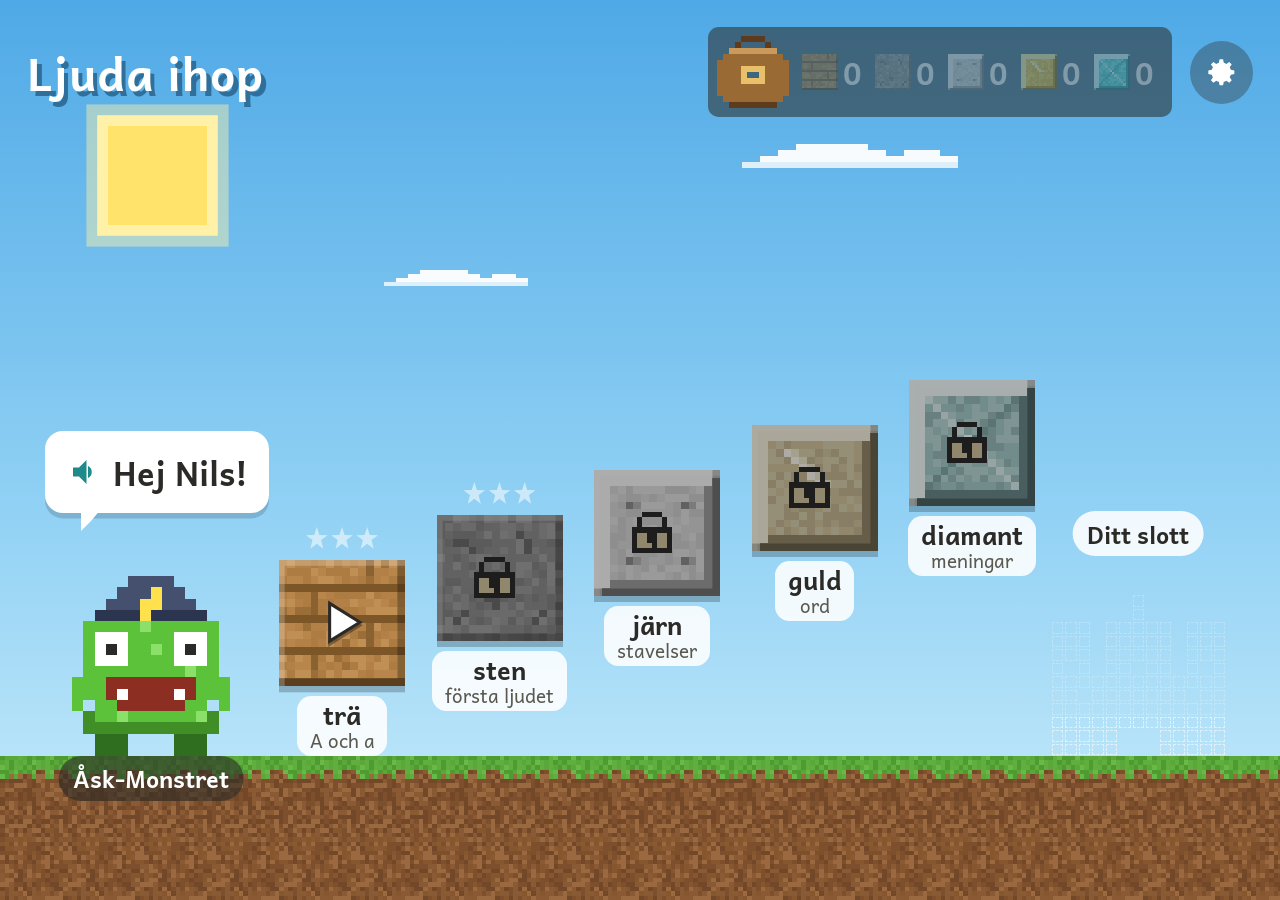
==== index.html @ 94e44904 "Ljuda ihop: trä och sten spelbara (stopp 2a) Trä = stor och liten bokstav, sten = första ljudet i or" ====
<!doctype html>
<html lang="sv">
<head>
<meta charset="utf-8">
<meta name="viewport" content="width=device-width, initial-scale=1, maximum-scale=1, user-scalable=no, viewport-fit=cover">
<meta name="robots" content="noindex, nofollow">
<meta name="apple-mobile-web-app-capable" content="yes">
<meta name="mobile-web-app-capable" content="yes">
<meta name="apple-mobile-web-app-title" content="Ljuda ihop">
<meta name="apple-mobile-web-app-status-bar-style" content="black-translucent">
<meta name="theme-color" content="#4fa9e6">
<title>Ljuda ihop</title>
<link rel="icon" href="ikon.svg" type="image/svg+xml">
<link rel="apple-touch-icon" href="ikon-180.png">
<link rel="preconnect" href="https://fonts.googleapis.com">
<link rel="preconnect" href="https://fonts.gstatic.com" crossorigin>
<link href="https://fonts.googleapis.com/css2?family=Andika:wght@400;700&display=swap" rel="stylesheet">
<link rel="stylesheet" href="stil.css">
</head>
<body>

<!-- ======================= START ======================= -->
<section class="screen on" id="start">
  <div class="sky"></div>
  <div class="sun" style="left:calc(var(--u)*12);top:calc(var(--u)*14)"></div>
  <div class="cloud" data-cloud style="left:58%;top:16%;width:calc(var(--u)*24);height:calc(var(--u)*8)"></div>
  <div class="cloud" data-cloud style="left:30%;top:30%;width:calc(var(--u)*16);height:calc(var(--u)*5.3)"></div>
  <div class="ground"></div>
  <div class="hud">
    <div class="title">Ljuda ihop</div>
    <div class="spacer"></div>
    <div class="bag" data-bag></div>
    <button class="gear" id="gear" aria-label="För vuxna"><svg viewBox="0 0 24 24"><path d="M12 8a4 4 0 1 0 0 8 4 4 0 0 0 0-8Zm9 5.2v-2.4l-2.4-.5a7 7 0 0 0-.8-1.8l1.4-2-1.7-1.7-2 1.4a7 7 0 0 0-1.8-.8L13.2 3h-2.4l-.5 2.4a7 7 0 0 0-1.8.8l-2-1.4-1.7 1.7 1.4 2a7 7 0 0 0-.8 1.8L3 10.8v2.4l2.4.5c.2.6.4 1.2.8 1.8l-1.4 2 1.7 1.7 2-1.4c.6.4 1.2.6 1.8.8l.5 2.4h2.4l.5-2.4c.6-.2 1.2-.4 1.8-.8l2 1.4 1.7-1.7-1.4-2c.4-.6.6-1.2.8-1.8l2.4-.5Z"/></svg></button>
  </div>
  <div class="hero" id="heroStart" style="left:calc(var(--u)*8);bottom:calc(var(--g)*2)"></div>
  <div class="namn" style="left:calc(var(--u)*16.75);bottom:calc(var(--g)*2 - var(--u)*5)">Åsk-Monstret</div>
  <button class="bubble" id="hej" style="left:calc(var(--u)*5);bottom:calc(var(--g)*2 + var(--u)*27)">
    <svg viewBox="0 0 24 24"><path fill="#1f8a8a" d="M4 9v6h4l5 5V4L8 9H4Zm12.5 3a4.5 4.5 0 0 0-2.5-4v8a4.5 4.5 0 0 0 2.5-4Z"/></svg>
    Hej Nils!
  </button>
  <div class="path" id="path"></div>
  <button class="minitower" id="mini" data-go="bygg"><div class="lbl">Ditt slott</div><div class="tower" id="towerMini"></div></button>
</section>

<!-- ======================= TRÄ: hitta lilla bokstaven ======================= -->
<section class="screen" id="tra">
  <div class="sky"></div>
  <div class="cloud" data-cloud style="left:8%;top:18%;width:calc(var(--u)*20);height:calc(var(--u)*6.6)"></div>
  <div class="cloud" data-cloud style="left:72%;top:12%;width:calc(var(--u)*16);height:calc(var(--u)*5.3)"></div>
  <div class="tree" data-tree="5" style="left:calc(var(--u)*2)"></div>
  <div class="tree" data-tree="4" style="right:calc(var(--u)*6)"></div>
  <div class="ground"></div>
  <div class="hud">
    <button class="iconbtn" data-go="start" aria-label="Hem"><svg viewBox="0 0 24 24"><path fill="#fdf8ea" d="M12 3 2 12h3v8h5v-5h4v5h5v-8h3L12 3Z"/></svg></button>
    <div class="progress" id="traProg"></div>
    <div class="spacer"></div>
    <div class="bag" data-bag></div>
  </div>
  <div class="sign">
    <div class="board"><div class="big" id="traBig">A</div></div>
    <button class="speak" id="traSay" data-tex="iron" aria-label="Lyssna"><svg viewBox="0 0 24 24"><path fill="#2b2a26" d="M4 9v6h4l5 5V4L8 9H4Zm12.5 3a4.5 4.5 0 0 0-2.5-4v8a4.5 4.5 0 0 0 2.5-4Zm-2.5-9v2.1a7 7 0 0 1 0 13.8V21a9 9 0 0 0 0-18Z"/></svg></button>
  </div>
  <div class="row" id="traRow"></div>
</section>

<!-- ======================= STEN: vilken bokstav börjar ordet på? ======================= -->
<section class="screen" id="sten">
  <div class="cave"></div>
  <div class="ground stone"></div>
  <div class="hud">
    <button class="iconbtn" data-go="start" aria-label="Hem"><svg viewBox="0 0 24 24"><path fill="#fdf8ea" d="M12 3 2 12h3v8h5v-5h4v5h5v-8h3L12 3Z"/></svg></button>
    <div class="progress" id="stenProg"></div>
    <div class="spacer"></div>
    <div class="bag" data-bag></div>
  </div>
  <div class="listen"><button class="speak huge" id="stenSay" data-tex="gold" aria-label="Lyssna"><svg viewBox="0 0 24 24"><path fill="#2b2a26" d="M4 9v6h4l5 5V4L8 9H4Zm12.5 3a4.5 4.5 0 0 0-2.5-4v8a4.5 4.5 0 0 0 2.5-4Zm-2.5-9v2.1a7 7 0 0 1 0 13.8V21a9 9 0 0 0 0-18Z"/></svg></button></div>
  <div class="row" id="stenRow"></div>
</section>

<!-- ======================= SLOTTET ======================= -->
<section class="screen" id="bygg">
  <div class="sky"></div>
  <div class="sun" style="right:calc(var(--u)*14);top:calc(var(--u)*16)"></div>
  <div class="cloud" data-cloud style="left:12%;top:20%;width:calc(var(--u)*22);height:calc(var(--u)*7.3)"></div>
  <div class="ground"></div>
  <div class="hud">
    <button class="iconbtn" data-go="start" aria-label="Hem"><svg viewBox="0 0 24 24"><path fill="#fdf8ea" d="M12 3 2 12h3v8h5v-5h4v5h5v-8h3L12 3Z"/></svg></button>
    <div class="spacer"></div>
    <div class="bag" data-bag></div>
  </div>
  <div class="hero" id="heroBygg" style="left:calc(50% - var(--u)*46);bottom:calc(var(--g)*2)"></div>
  <button class="tower" id="towerBig" style="position:absolute;left:50%;bottom:calc(var(--g)*2);transform:translateX(-50%)"></button>
  <div class="buildbtn"><button class="bigbtn" id="buildAll" aria-label="Bygg"><svg viewBox="0 0 24 24"><path fill="#fff" d="m14.6 2.4 7 7-2.1 2.1-1.4-1.4-2.8 2.8 1.4 1.4-2.1 2.1-1.4-1.4L5.6 22 2 18.4l7.6-7.6-1.4-1.4 2.1-2.1 1.4 1.4 2.8-2.8-1.4-1.4 1.5-2.1Z"/></svg><span class="badge" id="buildBadge">0</span></button></div>
</section>

<!-- ======================= FÖRÄLDRAKODEN ======================= -->
<section class="screen vuxen" id="kod">
  <div class="kodruta">
    <h2 id="kodRubrik">Föräldrar</h2>
    <p id="kodText">Skriv föräldrakoden</p>
    <div class="prickar" id="kodPrickar"><i></i><i></i><i></i><i></i></div>
    <div class="kodfel" id="kodFel"></div>
    <div class="knappsats" id="kodPad"></div>
    <button class="avbryt" id="kodAvbryt">Tillbaka till spelet</button>
  </div>
</section>

<!-- ======================= FÖRÄLDRAVYN ======================= -->
<section class="screen vuxen" id="foralder">
  <div class="head">
    <div><h1>För föräldrar</h1><p>Allt sparas bara på den här paddan. Inget konto, ingen reklam, ingen AI medan Nils spelar.</p></div>
    <button class="back" data-go="start">Till spelet</button>
  </div>
  <div class="wrap">
    <div class="card">
      <div class="lbl">I dag</div>
      <h3>Speltid</h3>
      <div class="stor" id="fTidKvar"></div>
      <p class="muted" id="fTidText"></p>
      <div class="chips"><button class="chip teal" data-extra="5">+5 min i dag</button><button class="chip teal" data-extra="10">+10 min i dag</button></div>
    </div>
    <div class="card">
      <div class="lbl">Varje dag</div>
      <h3>Längsta speltid per dag</h3>
      <p class="muted">Tiden räknas bara när Nils är inne i en nivå. Slottet går alltid att bygga på. En påbörjad nivå får spelas klart.</p>
      <div class="chips" id="fMaxtid"></div>
    </div>
    <div class="card">
      <div class="lbl">Så går det</div>
      <h3>Nivåerna</h3>
      <table><thead><tr><th>Nivå</th><th>Klara</th><th>Bästa</th><th>Senast</th></tr></thead><tbody id="fNivaer"></tbody></table>
    </div>
    <div class="card">
      <div class="lbl">Att öva på</div>
      <h3>Det som blev fel</h3>
      <p class="muted">Siffran = antal fel som är kvar att öva bort. Bokstäverna kommer tillbaka oftare tills de sitter.</p>
      <div id="fSvara"></div>
    </div>
    <div class="card bred">
      <div class="lbl">Historik</div>
      <h3>De senaste omgångarna</h3>
      <table><thead><tr><th>Dag</th><th>Nivå</th><th>Rätt på första försöket</th><th>Fel</th></tr></thead><tbody id="fLogg"></tbody></table>
    </div>
    <div class="card bred">
      <div class="lbl">Övrigt</div>
      <div class="chips"><button class="chip" id="fBytKod">Byt föräldrakod</button><a class="chip" href="skisser/skiss.html#rost" style="text-decoration:none;color:inherit">Lyssna på alla ljud</a></div>
      <p class="muted" style="margin:14px 0 0">Rösten är gjord en gång med ElevenLabs (rösten Sanna Hartfield) och ligger som ljudfiler i appen.</p>
    </div>
  </div>
</section>

<!-- ======================= FIRANDET ======================= -->
<div class="overlay" id="win"><div class="win">
  <h2 id="winTitle">Bra jobbat!</h2>
  <div class="stars" id="winStars" style="justify-content:center;margin-bottom:calc(var(--u)*2);transform:scale(2.2);transform-origin:50% 0;height:calc(var(--u)*6)"></div>
  <div class="loot" id="winLoot"></div>
  <div class="btns">
    <button class="bigbtn sec" id="winAgain" aria-label="Igen"><svg viewBox="0 0 24 24"><path fill="#4D4C44" d="M12 5V2L7 6l5 4V7a5 5 0 1 1-5 5H5a7 7 0 1 0 7-7Z"/></svg></button>
    <button class="bigbtn" id="winBuild" aria-label="Bygg"><svg viewBox="0 0 24 24"><path fill="#fff" d="m14.6 2.4 7 7-2.1 2.1-1.4-1.4-2.8 2.8 1.4 1.4-2.1 2.1-1.4-1.4L5.6 22 2 18.4l7.6-7.6-1.4-1.4 2.1-2.1 1.4 1.4 2.8-2.8-1.4-1.4 1.5-2.1Z"/></svg></button>
  </div>
</div></div>

<!-- ======================= TIDEN ÄR SLUT ======================= -->
<div class="overlay" id="slut"><div class="slut">
  <div class="hero" id="heroSlut"></div>
  <h2>Slut för i dag!</h2>
  <p>Bra jobbat, Nils! Slottet väntar på dig.</p>
  <div class="btns">
    <button class="bigbtn" id="slutBygg" aria-label="Till slottet"><svg viewBox="0 0 24 24"><path fill="#fff" d="m14.6 2.4 7 7-2.1 2.1-1.4-1.4-2.8 2.8 1.4 1.4-2.1 2.1-1.4-1.4L5.6 22 2 18.4l7.6-7.6-1.4-1.4 2.1-2.1 1.4 1.4 2.8-2.8-1.4-1.4 1.5-2.1Z"/></svg></button>
    <button class="bigbtn sec" id="slutHem" aria-label="Hem"><svg viewBox="0 0 24 24"><path fill="#4D4C44" d="M12 3 2 12h3v8h5v-5h4v5h5v-8h3L12 3Z"/></svg></button>
  </div>
</div></div>

<div class="turn"><div><svg viewBox="0 0 24 24"><rect x="6" y="2" width="12" height="20" rx="2" fill="none" stroke="#fff" stroke-width="2"/><circle cx="12" cy="18.5" r="1" fill="#fff"/></svg><p>Vänd paddan på sidan</p></div></div>

<script src="grafik.js"></script>
<script src="ord.js"></script>
<script src="app.js"></script>
</body>
</html>
---- stil.css ----
/* Ljuda ihop – stilen. Världen från skiss 1, föräldradelen i lugn cream-stil. */
:root{
  --u: min(1vh, .75vw);
  --blk: calc(var(--u) * 19);
  --g: calc(var(--u) * 8);
  --ink:#2b2a26; --cream:#f5f4ed; --antracit:#4D4C44; --teal:#1f8a8a;
  --font:'Andika','Avenir Next','Helvetica Neue',system-ui,sans-serif;
}
*{box-sizing:border-box;-webkit-tap-highlight-color:transparent}
html,body{margin:0;height:100%;overflow:hidden;background:#6fc0ee;font-family:var(--font);color:var(--ink);
  -webkit-user-select:none;user-select:none;touch-action:manipulation;-webkit-touch-callout:none}
button{font-family:inherit;color:inherit;border:0;background:none;padding:0;cursor:pointer}
.px{image-rendering:pixelated;image-rendering:crisp-edges}

.screen{position:fixed;inset:0;display:none;overflow:hidden}
.screen.on{display:block}

/* ---------- världen ---------- */
.sky{position:absolute;inset:0;background:linear-gradient(#4fa9e6 0%,#8fd0f4 55%,#cdeefb 100%)}
.cave{position:absolute;inset:0;background-image:var(--t-cave);background-size:calc(var(--u)*12) calc(var(--u)*12);image-rendering:pixelated}
.cave::after{content:"";position:absolute;inset:0;background:radial-gradient(ellipse at 50% 42%,rgba(255,210,120,.28),rgba(0,0,0,.55) 70%)}
.cloud{position:absolute;background-size:100% 100%;image-rendering:pixelated;opacity:.95}
.sun{position:absolute;width:calc(var(--u)*11);height:calc(var(--u)*11);background:#ffe36b;
  box-shadow:0 0 0 calc(var(--u)*1.2) #fff2a8, 0 0 0 calc(var(--u)*2.4) rgba(255,242,168,.45)}
.ground{position:absolute;left:0;right:0;bottom:0;height:calc(var(--g)*2);
  background-image:var(--t-grass),var(--t-dirt);background-repeat:repeat-x,repeat;
  background-size:var(--g) var(--g),var(--g) var(--g);background-position:0 0,0 var(--g);image-rendering:pixelated}
.ground.stone{background-image:var(--t-stonefloor),var(--t-deep);background-repeat:repeat-x,repeat}
.tree{position:absolute;bottom:calc(var(--g)*2)}
.tree .leaves{position:absolute;background-image:var(--t-leaves);background-size:var(--g) var(--g);image-rendering:pixelated}
.tree .log{position:absolute;background-image:var(--t-log);background-size:var(--g) var(--g);image-rendering:pixelated}

/* ---------- block ---------- */
.block{position:relative;width:var(--blk);height:var(--blk);background-size:100% 100%;image-rendering:pixelated;
  box-shadow:inset calc(var(--blk)*.045) calc(var(--blk)*.045) 0 rgba(255,255,255,.22),
             inset calc(var(--blk)*-.06) calc(var(--blk)*-.06) 0 rgba(0,0,0,.28),
             0 calc(var(--blk)*.05) 0 rgba(0,0,0,.22)}
.block .plate{position:absolute;inset:17%;background:#fdf8ea;border-radius:9%;display:grid;place-items:center;
  font-weight:700;font-size:calc(var(--blk)*.5);line-height:1;padding-bottom:4%;
  box-shadow:inset 0 calc(var(--blk)*-.03) 0 rgba(0,0,0,.12)}
.block .plate.word{font-size:calc(var(--blk)*.27);inset:22% 10%}
.block.pop{animation:pop .35s cubic-bezier(.3,1.6,.5,1) both}
@keyframes pop{from{transform:scale(.2);opacity:0}to{transform:scale(1);opacity:1}}
.block.wobble{animation:wob .45s ease}
@keyframes wob{20%{transform:rotate(-7deg)}40%{transform:rotate(6deg)}60%{transform:rotate(-4deg)}80%{transform:rotate(2deg)}}
.block.hint{animation:hint 1s ease-in-out infinite}
@keyframes hint{50%{transform:translateY(calc(var(--u)*-1.6));filter:brightness(1.25) drop-shadow(0 0 calc(var(--u)*1.5) #fff6a0)}}
.block.crack::after{content:"";position:absolute;inset:0;background-image:var(--t-crack);background-size:100% 100%;image-rendering:pixelated}
.block.crack{animation:shake .22s linear}
@keyframes shake{25%{transform:translate(-3px,1px)}50%{transform:translate(3px,-1px)}75%{transform:translate(-2px,0)}}
.piece{position:fixed;background-size:400% 400%;image-rendering:pixelated;pointer-events:none;z-index:50}

/* ---------- HUD ---------- */
.hud{position:absolute;top:calc(var(--u)*3);left:calc(var(--u)*3);right:calc(var(--u)*3);display:flex;align-items:center;gap:calc(var(--u)*2);z-index:10}
.hud .spacer{flex:1}
.iconbtn{width:calc(var(--u)*10);height:calc(var(--u)*10);display:grid;place-items:center;background-size:100% 100%;image-rendering:pixelated;
  background-image:var(--t-plank);box-shadow:inset 3px 3px 0 rgba(255,255,255,.25),inset -4px -4px 0 rgba(0,0,0,.3)}
.iconbtn svg{width:58%;height:58%}
.bag{display:flex;align-items:center;gap:calc(var(--u)*1.4);background:rgba(43,42,38,.55);padding:calc(var(--u)*1) calc(var(--u)*2) calc(var(--u)*1) calc(var(--u)*1);
  border-radius:calc(var(--u)*1.2);color:#fff;font-weight:700;font-size:calc(var(--u)*3.4)}
.bag .sack{width:calc(var(--u)*8);height:calc(var(--u)*8);background-size:100% 100%;image-rendering:pixelated}
.bag .sack.bump{animation:bump .3s ease}
@keyframes bump{50%{transform:scale(1.25) rotate(-6deg)}}
.bag .item{display:flex;align-items:center;gap:calc(var(--u)*.6)}
.bag .item i{display:block;width:calc(var(--u)*4);height:calc(var(--u)*4);background-size:100% 100%;image-rendering:pixelated;box-shadow:inset -2px -2px 0 rgba(0,0,0,.3)}
.bag .item.zero{opacity:.35}
.gear{width:calc(var(--u)*7);height:calc(var(--u)*7);border-radius:50%;background:rgba(43,42,38,.35);display:grid;place-items:center}
.gear svg{width:55%;height:55%;fill:#fff}
.progress{display:flex;gap:calc(var(--u)*1)}
.progress span{width:calc(var(--u)*5.5);height:calc(var(--u)*5.5);border:calc(var(--u)*.5) dashed rgba(255,255,255,.7);background-size:100% 100%;image-rendering:pixelated}
.progress span.full{border:0;box-shadow:inset -3px -3px 0 rgba(0,0,0,.3);animation:pop .3s ease both}

/* ---------- figuren ---------- */
.hero{position:absolute;width:calc(var(--u)*17.5);height:calc(var(--u)*20);background-size:100% 100%;image-rendering:pixelated;transform-origin:50% 100%}
.hero.jump{animation:jump .5s cubic-bezier(.3,.7,.4,1)}
@keyframes jump{40%{transform:translateY(calc(var(--u)*-5)) scaleY(1.04)}70%{transform:translateY(0) scaleY(.93)}}
.namn{position:absolute;font-weight:700;font-size:calc(var(--u)*2.6);color:#fff;background:rgba(43,42,38,.6);border-radius:999px;padding:calc(var(--u)*.4) calc(var(--u)*1.6);white-space:nowrap;transform:translateX(-50%)}
.bubble{position:absolute;background:#fff;border-radius:calc(var(--u)*2);padding:calc(var(--u)*1.6) calc(var(--u)*2.4);font-size:calc(var(--u)*3.6);font-weight:700;white-space:nowrap;
  box-shadow:0 calc(var(--u)*.6) 0 rgba(0,0,0,.15);display:flex;align-items:center;gap:calc(var(--u)*1.2)}
.bubble::after{content:"";position:absolute;left:calc(var(--u)*4);bottom:calc(var(--u)*-2);border:calc(var(--u)*1.2) solid transparent;border-top:calc(var(--u)*1.4) solid #fff;border-left-color:#fff}
.bubble svg{width:calc(var(--u)*4);height:calc(var(--u)*4);flex:none}

/* ---------- start ---------- */
.title{font-weight:700;font-size:calc(var(--u)*5);color:#fff;letter-spacing:.02em;
  text-shadow:calc(var(--u)*.5) calc(var(--u)*.5) 0 #2f6f9a}
.path{position:absolute;left:calc(var(--u)*30);bottom:calc(var(--g)*2);display:flex;align-items:flex-end;gap:calc(var(--u)*1.5)}
.step{position:relative;width:calc(var(--u)*16);display:flex;flex-direction:column;align-items:center;gap:calc(var(--u)*1.2)}
.step .block{--blk:calc(var(--u)*14)}
.step .cap{font-size:calc(var(--u)*2.8);font-weight:700;background:rgba(255,255,255,.88);border-radius:calc(var(--u)*1.6);padding:calc(var(--u)*.5) calc(var(--u)*1.4);text-align:center;line-height:1.15}
.step .cap small{display:block;font-size:calc(var(--u)*2.1);font-weight:400;color:#5b594f}
.step.locked .block{filter:saturate(.25) brightness(.7)}
.step.locked .block::before{content:"";position:absolute;inset:30%;background-image:var(--t-lock);background-size:100% 100%;image-rendering:pixelated;z-index:2}
.step.active .block{animation:glow 1.6s ease-in-out infinite}
@keyframes glow{50%{filter:brightness(1.18);transform:translateY(calc(var(--u)*-1))}}
.step .play{position:absolute;inset:26%;display:grid;place-items:center}
.step .play svg{width:100%;height:100%;filter:drop-shadow(0 3px 0 rgba(0,0,0,.35))}
.arrow{position:absolute;top:calc(var(--u)*-10);left:50%;width:calc(var(--u)*6);height:calc(var(--u)*6);transform:translateX(-50%);animation:arr 1s ease-in-out infinite;background-size:100% 100%;image-rendering:pixelated}
@keyframes arr{50%{transform:translate(-50%,calc(var(--u)*1.5))}}
.stars{display:flex;gap:calc(var(--u)*.4)}
.stars b{width:calc(var(--u)*2.4);height:calc(var(--u)*2.4);background:#ffd84a;clip-path:polygon(50% 0,62% 36%,100% 38%,70% 60%,80% 100%,50% 77%,20% 100%,30% 60%,0 38%,38% 36%)}
.stars b.off{background:rgba(255,255,255,.55)}
.minitower{position:absolute;right:calc(var(--u)*6);bottom:calc(var(--g)*2)}
.minitower .lbl{position:absolute;left:50%;transform:translateX(-50%);bottom:calc(100% + var(--u)*1.2);font-size:calc(var(--u)*2.6);font-weight:700;background:rgba(255,255,255,.88);border-radius:999px;padding:calc(var(--u)*.4) calc(var(--u)*1.6);white-space:nowrap}

/* ---------- tornet ---------- */
.tower{position:relative}
.tower .c{position:absolute;background-size:100% 100%;image-rendering:pixelated}
.tower .c.ghost{background:none;outline:1px dashed rgba(255,255,255,.55);outline-offset:-2px}
.tower .c.ghost.far{outline-color:rgba(255,255,255,.22)}
.tower .c.full{box-shadow:inset 2px 2px 0 rgba(255,255,255,.2),inset -3px -3px 0 rgba(0,0,0,.28)}
.tower .c.next{outline:2px solid #fff6a0;animation:nxt .9s ease-in-out infinite}
@keyframes nxt{50%{background:rgba(255,246,160,.45)}}
.tower .pole{position:absolute;background:#6b4a2b}
.tower .flag{position:absolute;background:#d6452b;clip-path:polygon(0 0,100% 50%,0 100%);animation:pop .4s ease both}
.tower .c.drop{animation:drop .42s cubic-bezier(.5,0,.7,1.4) both}
@keyframes drop{from{transform:translateY(calc(var(--u)*-40));opacity:.3}to{transform:none;opacity:1}}

/* ---------- nivåerna ---------- */
.row{position:absolute;left:50%;bottom:calc(var(--g)*2);transform:translateX(-50%);display:flex;gap:calc(var(--u)*4)}
.sign{position:absolute;top:calc(var(--u)*13);left:50%;transform:translateX(-50%);display:flex;align-items:center;gap:calc(var(--u)*3)}
.board{background-image:var(--t-plank);background-size:calc(var(--u)*7) calc(var(--u)*7);image-rendering:pixelated;padding:calc(var(--u)*1.6) calc(var(--u)*6);
  box-shadow:inset 4px 4px 0 rgba(255,255,255,.2),inset -5px -5px 0 rgba(0,0,0,.3),0 calc(var(--u)*.8) 0 rgba(0,0,0,.2);position:relative}
.board::before,.board::after{content:"";position:absolute;top:100%;width:calc(var(--u)*2);height:calc(var(--u)*30);background-image:var(--t-log);background-size:calc(var(--u)*2) calc(var(--u)*2);z-index:-1}
.board::before{left:22%}.board::after{right:22%}
.board .big{background:#fdf8ea;border-radius:calc(var(--u)*1.4);font-weight:700;font-size:calc(var(--u)*17);line-height:1;padding:calc(var(--u)*.5) calc(var(--u)*5) calc(var(--u)*2.2);min-width:calc(var(--u)*22);text-align:center}
.speak{width:calc(var(--u)*13);height:calc(var(--u)*13);display:grid;place-items:center;background-size:100% 100%;image-rendering:pixelated;
  box-shadow:inset 4px 4px 0 rgba(255,255,255,.35),inset -5px -5px 0 rgba(0,0,0,.3),0 calc(var(--u)*.8) 0 rgba(0,0,0,.25)}
.speak svg{width:60%;height:60%}
.speak.talking svg{animation:tk .5s ease-in-out infinite}
@keyframes tk{50%{transform:scale(1.12)}}
.speak.huge{width:calc(var(--u)*22);height:calc(var(--u)*22)}
.listen{position:absolute;top:calc(var(--u)*14);left:50%;transform:translateX(-50%)}

/* ---------- firandet ---------- */
.overlay{position:fixed;inset:0;background:rgba(20,30,40,.55);display:none;place-items:center;z-index:60}
.overlay.on{display:grid}
.win{background:#fdf8ea;border-radius:calc(var(--u)*3);padding:calc(var(--u)*4) calc(var(--u)*7);text-align:center;animation:pop .45s cubic-bezier(.3,1.6,.5,1) both;
  box-shadow:0 calc(var(--u)*1.2) 0 rgba(0,0,0,.2)}
.win h2{margin:0 0 calc(var(--u)*2);font-size:calc(var(--u)*7)}
.win .loot{display:flex;justify-content:center;gap:calc(var(--u)*1);margin-bottom:calc(var(--u)*3.5)}
.win .loot i{width:calc(var(--u)*7);height:calc(var(--u)*7);background-size:100% 100%;image-rendering:pixelated;box-shadow:inset -3px -3px 0 rgba(0,0,0,.3);animation:pop .3s ease both}
.win .btns{display:flex;gap:calc(var(--u)*3);justify-content:center}
.bigbtn{min-width:calc(var(--u)*20);height:calc(var(--u)*13);display:grid;place-items:center;border-radius:calc(var(--u)*2);background:#5aa83a;
  box-shadow:inset 0 calc(var(--u)*-1.2) 0 rgba(0,0,0,.25)}
.bigbtn.sec{background:#d7cdb3}
.bigbtn svg{width:calc(var(--u)*8);height:calc(var(--u)*8)}
.confetti{position:fixed;width:calc(var(--u)*1.6);height:calc(var(--u)*1.6);z-index:70;pointer-events:none}

/* ---------- bygget ---------- */
.buildbtn{position:absolute;right:calc(var(--u)*5);bottom:calc(var(--g)*2 + var(--u)*3);z-index:5}
.buildbtn .bigbtn{position:relative}
.badge{position:absolute;top:calc(var(--u)*-2);right:calc(var(--u)*-2);min-width:calc(var(--u)*6);height:calc(var(--u)*6);border-radius:999px;background:#e0452b;color:#fff;
  font-weight:700;font-size:calc(var(--u)*3.4);display:grid;place-items:center;padding:0 calc(var(--u)*1.2)}

.say{display:inline-flex;align-items:center;gap:8px;min-height:44px;padding:8px 14px;border-radius:999px;background:var(--cream);font-size:15px;font-weight:600}
.say::before{content:"";width:0;height:0;border-left:11px solid var(--teal);border-top:7px solid transparent;border-bottom:7px solid transparent}
.say code{font-family:var(--font);font-size:17px;font-weight:700}
.say.playing{background:rgba(31,138,138,.18)}

/* ---------- vänd paddan ---------- */
.turn{display:none;position:fixed;inset:0;z-index:200;background:#4fa9e6;color:#fff;place-items:center;text-align:center;font-weight:700;font-size:28px;padding:30px}
@media (orientation:portrait) and (max-width:1100px){ .turn{display:grid} }
.turn svg{width:120px;height:120px;animation:rot 2s ease-in-out infinite}
@keyframes rot{50%{transform:rotate(-90deg)}}

/* ---------- start: låsta nivåer som kommer senare ---------- */
.step.locked .block.nej{animation:wob .45s ease}

/* ---------- dagens tid är slut ---------- */
.slut{background:#fdf8ea;border-radius:calc(var(--u)*3);padding:calc(var(--u)*4) calc(var(--u)*7);text-align:center;max-width:calc(var(--u)*80);
  box-shadow:0 calc(var(--u)*1.2) 0 rgba(0,0,0,.2);animation:pop .45s cubic-bezier(.3,1.6,.5,1) both}
.slut .hero{position:relative;margin:0 auto calc(var(--u)*2)}
.slut h2{margin:0 0 calc(var(--u)*1);font-size:calc(var(--u)*6)}
.slut p{margin:0 0 calc(var(--u)*3);font-size:calc(var(--u)*3.2);color:#5b594f}
.slut .btns{display:flex;gap:calc(var(--u)*3);justify-content:center}

/* ---------- föräldrar (lugn stil, inte för Nils) ---------- */
.vuxen{background:var(--cream);overflow:auto;font-family:system-ui,-apple-system,'Segoe UI',sans-serif;touch-action:auto;-webkit-overflow-scrolling:touch}
.vuxen .head{background:var(--antracit);color:var(--cream);padding:32px 32px 26px;border-radius:0 0 28px 28px;display:flex;align-items:flex-end;gap:20px}
.vuxen .head h1{margin:0;font:800 30px/1.1 system-ui,sans-serif}
.vuxen .head p{margin:6px 0 0;opacity:.8;font-size:15px}
.vuxen .back{background:rgba(245,244,237,.14);color:var(--cream);padding:12px 20px;border-radius:999px;font-weight:600;font-size:16px;margin-left:auto}
.vuxen .wrap{max-width:1000px;margin:0 auto;padding:24px 24px 60px;display:grid;grid-template-columns:1fr 1fr;gap:16px}
.vuxen .card{background:#fff;border-radius:20px;padding:20px 22px}
.vuxen .card.bred{grid-column:1 / -1}
.vuxen .lbl{display:inline-block;background:rgba(31,138,138,.14);color:var(--antracit);font-size:11px;font-weight:800;letter-spacing:.08em;text-transform:uppercase;padding:4px 10px;border-radius:999px;margin-bottom:10px}
.vuxen h3{margin:0 0 4px;font-size:18px}
.vuxen .muted{color:#77756b;font-size:14px;margin:0 0 14px;line-height:1.45}
.vuxen .stor{font:800 40px/1 system-ui,sans-serif;color:var(--antracit);margin:6px 0 4px}
.vuxen .chips{display:flex;flex-wrap:wrap;gap:10px}
.vuxen .chip{min-height:44px;padding:10px 18px;border-radius:999px;background:var(--cream);font-size:15px;font-weight:600}
.vuxen .chip.on{background:var(--antracit);color:var(--cream)}
.vuxen .chip.teal{background:var(--teal);color:#fff}
.vuxen table{width:100%;border-collapse:collapse;font-size:14px}
.vuxen td,.vuxen th{padding:8px 6px;border-top:1px solid rgba(77,76,68,.14);text-align:left}
.vuxen th{font-size:12px;color:#77756b;font-weight:700;text-transform:uppercase;letter-spacing:.05em;border-top:0}
.vuxen .bokst{font-family:var(--font);font-weight:700;font-size:22px;display:inline-flex;align-items:center;justify-content:center;min-width:44px;height:44px;border-radius:12px;background:var(--cream);margin:0 6px 6px 0;padding:0 8px}
.vuxen .bokst small{font:600 11px system-ui,sans-serif;color:#77756b;margin-left:4px}
.vuxen a{color:var(--teal);font-weight:600}
@media (max-width:760px){ .vuxen .wrap{grid-template-columns:1fr} }

/* ---------- föräldrakoden ---------- */
.kodruta{max-width:380px;margin:40px auto;text-align:center}
.kodruta h2{margin:0 0 6px;font:800 26px/1.2 system-ui,sans-serif;color:var(--antracit)}
.kodruta p{margin:0 0 20px;color:#77756b;font-size:15px}
.prickar{display:flex;gap:16px;justify-content:center;margin-bottom:10px}
.prickar i{width:18px;height:18px;border-radius:50%;border:2px solid var(--antracit)}
.prickar i.fylld{background:var(--antracit)}
.kodfel{min-height:22px;color:#b3261e;font-weight:600;font-size:15px;margin-bottom:10px}
.knappsats{display:grid;grid-template-columns:repeat(3,84px);gap:14px;justify-content:center}
.knappsats button{height:84px;border-radius:50%;background:#fff;font:600 30px system-ui,sans-serif;color:var(--antracit)}
.knappsats button:active{background:rgba(31,138,138,.18)}
.knappsats button.tom{visibility:hidden}
.knappsats button.sudd{font-size:22px;background:none}
.kodruta .avbryt{margin-top:22px;color:var(--teal);font-weight:600;font-size:16px;padding:10px}
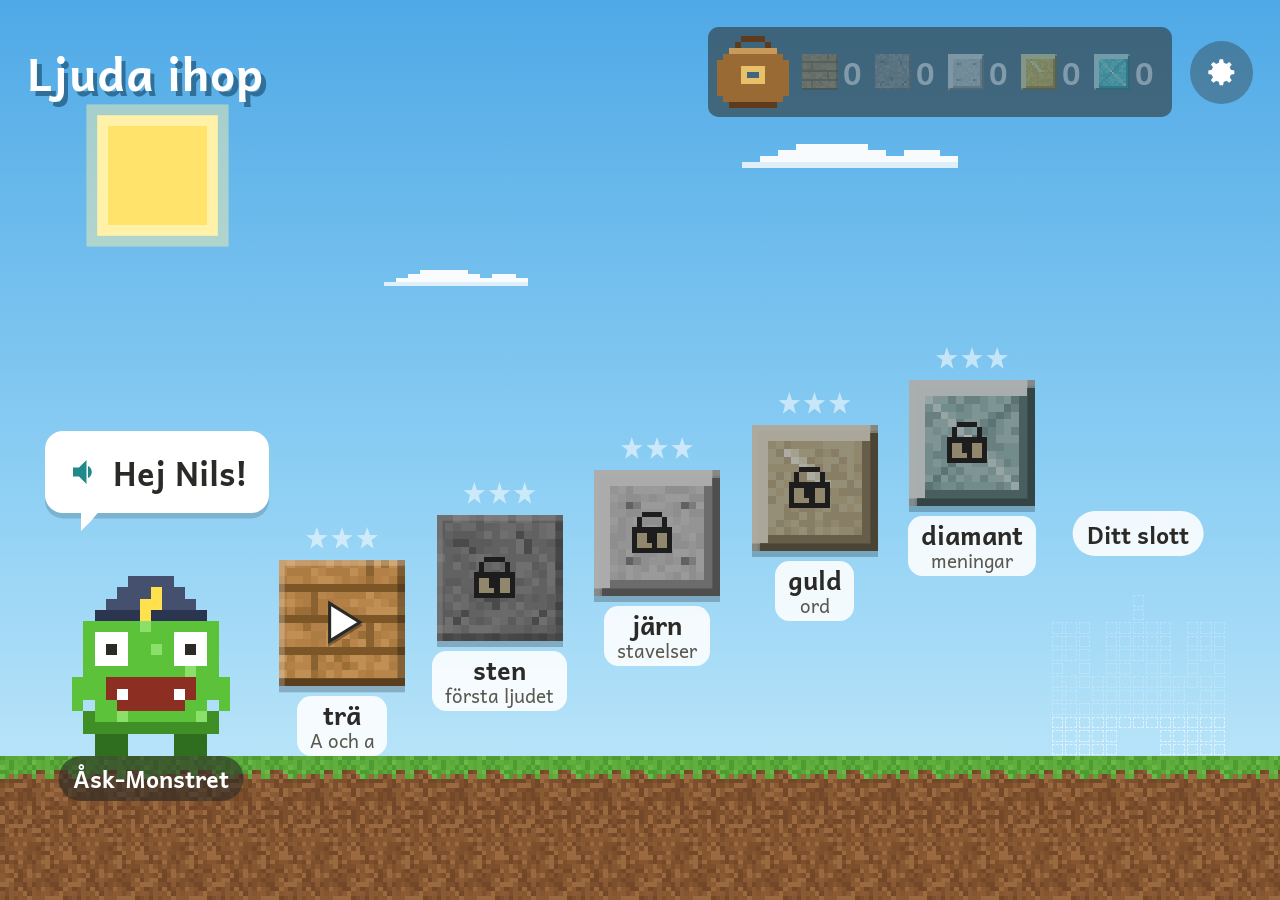
==== commit 131440cb: "Järn, guld och diamant spelbara + nytt slott (stopp 3) Järn = stavelser, guld = läsa ord bland likna" ====
--- a/index.html
+++ b/index.html
@@ -77,6 +77,48 @@
   <div class="row" id="stenRow"></div>
 </section>
 
+<!-- ======================= JÄRN: stavelser ======================= -->
+<section class="screen" id="jarn">
+  <div class="cave"></div>
+  <div class="ground stone"></div>
+  <div class="hud">
+    <button class="iconbtn" data-go="start" aria-label="Hem"><svg viewBox="0 0 24 24"><path fill="#fdf8ea" d="M12 3 2 12h3v8h5v-5h4v5h5v-8h3L12 3Z"/></svg></button>
+    <div class="progress" id="jarnProg"></div>
+    <div class="spacer"></div>
+    <div class="bag" data-bag></div>
+  </div>
+  <div class="listen"><button class="speak huge" id="jarnSay" data-tex="iron" aria-label="Lyssna"><svg viewBox="0 0 24 24"><path fill="#2b2a26" d="M4 9v6h4l5 5V4L8 9H4Zm12.5 3a4.5 4.5 0 0 0-2.5-4v8a4.5 4.5 0 0 0 2.5-4Zm-2.5-9v2.1a7 7 0 0 1 0 13.8V21a9 9 0 0 0 0-18Z"/></svg></button></div>
+  <div class="row" id="jarnRow"></div>
+</section>
+
+<!-- ======================= GULD: läsa ord ======================= -->
+<section class="screen" id="guld">
+  <div class="cave"></div>
+  <div class="ground stone"></div>
+  <div class="hud">
+    <button class="iconbtn" data-go="start" aria-label="Hem"><svg viewBox="0 0 24 24"><path fill="#fdf8ea" d="M12 3 2 12h3v8h5v-5h4v5h5v-8h3L12 3Z"/></svg></button>
+    <div class="progress" id="guldProg"></div>
+    <div class="spacer"></div>
+    <div class="bag" data-bag></div>
+  </div>
+  <div class="listen"><button class="speak huge" id="guldSay" data-tex="gold" aria-label="Lyssna"><svg viewBox="0 0 24 24"><path fill="#2b2a26" d="M4 9v6h4l5 5V4L8 9H4Zm12.5 3a4.5 4.5 0 0 0-2.5-4v8a4.5 4.5 0 0 0 2.5-4Zm-2.5-9v2.1a7 7 0 0 1 0 13.8V21a9 9 0 0 0 0-18Z"/></svg></button></div>
+  <div class="row" id="guldRow"></div>
+</section>
+
+<!-- ======================= DIAMANT: meningar ======================= -->
+<section class="screen" id="diamant">
+  <div class="cave"></div>
+  <div class="ground stone"></div>
+  <div class="hud">
+    <button class="iconbtn" data-go="start" aria-label="Hem"><svg viewBox="0 0 24 24"><path fill="#fdf8ea" d="M12 3 2 12h3v8h5v-5h4v5h5v-8h3L12 3Z"/></svg></button>
+    <div class="progress" id="diamantProg"></div>
+    <div class="spacer"></div>
+    <div class="bag" data-bag></div>
+  </div>
+  <div class="listen meningar"><button class="speak huge" id="diamantSay" data-tex="diamant" aria-label="Lyssna"><svg viewBox="0 0 24 24"><path fill="#2b2a26" d="M4 9v6h4l5 5V4L8 9H4Zm12.5 3a4.5 4.5 0 0 0-2.5-4v8a4.5 4.5 0 0 0 2.5-4Zm-2.5-9v2.1a7 7 0 0 1 0 13.8V21a9 9 0 0 0 0-18Z"/></svg></button></div>
+  <div class="row meningar" id="diamantRow"></div>
+</section>
+
 <!-- ======================= SLOTTET ======================= -->
 <section class="screen" id="bygg">
   <div class="sky"></div>
@@ -90,6 +132,7 @@
   </div>
   <div class="hero" id="heroBygg" style="left:calc(50% - var(--u)*46);bottom:calc(var(--g)*2)"></div>
   <button class="tower" id="towerBig" style="position:absolute;left:50%;bottom:calc(var(--g)*2);transform:translateX(-50%)"></button>
+  <div class="nyttslott"><button class="bigbtn" id="nyttSlott" aria-label="Nytt slott" style="display:none"><svg viewBox="0 0 24 24"><path fill="#fff" d="M11 4h2v7h7v2h-7v7h-2v-7H4v-2h7z"/></svg></button><span id="slottRakning"></span></div>
   <div class="buildbtn"><button class="bigbtn" id="buildAll" aria-label="Bygg"><svg viewBox="0 0 24 24"><path fill="#fff" d="m14.6 2.4 7 7-2.1 2.1-1.4-1.4-2.8 2.8 1.4 1.4-2.1 2.1-1.4-1.4L5.6 22 2 18.4l7.6-7.6-1.4-1.4 2.1-2.1 1.4 1.4 2.8-2.8-1.4-1.4 1.5-2.1Z"/></svg><span class="badge" id="buildBadge">0</span></button></div>
 </section>
 
@@ -131,6 +174,11 @@
       <table><thead><tr><th>Nivå</th><th>Klara</th><th>Bästa</th><th>Senast</th></tr></thead><tbody id="fNivaer"></tbody></table>
     </div>
     <div class="card">
+      <div class="lbl">Slottet</div>
+      <h3>Bygget</h3>
+      <p class="muted" id="fSlott" style="margin:0"></p>
+    </div>
+    <div class="card">
       <div class="lbl">Att öva på</div>
       <h3>Det som blev fel</h3>
       <p class="muted">Siffran = antal fel som är kvar att öva bort. Bokstäverna kommer tillbaka oftare tills de sitter.</p>
--- a/stil.css
+++ b/stil.css
@@ -213,3 +213,23 @@
 .knappsats button.tom{visibility:hidden}
 .knappsats button.sudd{font-size:22px;background:none}
 .kodruta .avbryt{margin-top:22px;color:var(--teal);font-weight:600;font-size:16px;padding:10px}
+
+/* ---------- järn, guld, diamant ---------- */
+#jarn .cave::after{background:radial-gradient(ellipse at 50% 42%,rgba(235,235,245,.24),rgba(0,0,0,.55) 70%)}
+#guld .cave::after{background:radial-gradient(ellipse at 50% 42%,rgba(255,214,80,.36),rgba(20,10,0,.58) 70%)}
+#diamant .cave::after{background:radial-gradient(ellipse at 50% 38%,rgba(90,235,235,.3),rgba(0,5,20,.62) 70%)}
+.block .plate.stav{font-size:calc(var(--blk)*.4)}
+.block .plate.word{font-size:calc(var(--blk)*.32);inset:20% 7%}
+.listen.meningar{top:calc(var(--u)*11)}
+.listen.meningar .speak.huge{width:calc(var(--u)*17);height:calc(var(--u)*17)}
+.row.meningar{flex-direction:column;align-items:center;gap:calc(var(--u)*2.6);bottom:calc(var(--g)*2 + var(--u)*3)}
+.block.mening{width:calc(var(--u)*86);height:calc(var(--u)*12.5);background-size:calc(var(--u)*12.5) calc(var(--u)*12.5);background-repeat:repeat}
+.block.mening .plate.mening{inset:14% 2.2%;font-size:calc(var(--u)*5.2);border-radius:calc(var(--u)*1.2);padding:0 calc(var(--u)*2) calc(var(--u)*.4);white-space:nowrap}
+.block.mening.hint{animation-name:hintx}
+@keyframes hintx{50%{filter:brightness(1.25) drop-shadow(0 0 calc(var(--u)*1.5) #fff6a0);transform:scale(1.03)}}
+
+/* ---------- slottet: nytt slott ---------- */
+.nyttslott{position:absolute;left:calc(var(--u)*5);bottom:calc(var(--g)*2 + var(--u)*3);z-index:5;display:flex;align-items:center;gap:calc(var(--u)*1.5);
+  color:#fff;font-weight:700;font-size:calc(var(--u)*4);text-shadow:0 2px 0 rgba(0,0,0,.35)}
+.nyttslott .bigbtn{background:#3c7fc4;animation:glow 1.6s ease-in-out infinite}
+.vuxen .bokst.lang{font-size:15px;height:auto;min-height:36px;padding:4px 10px}
